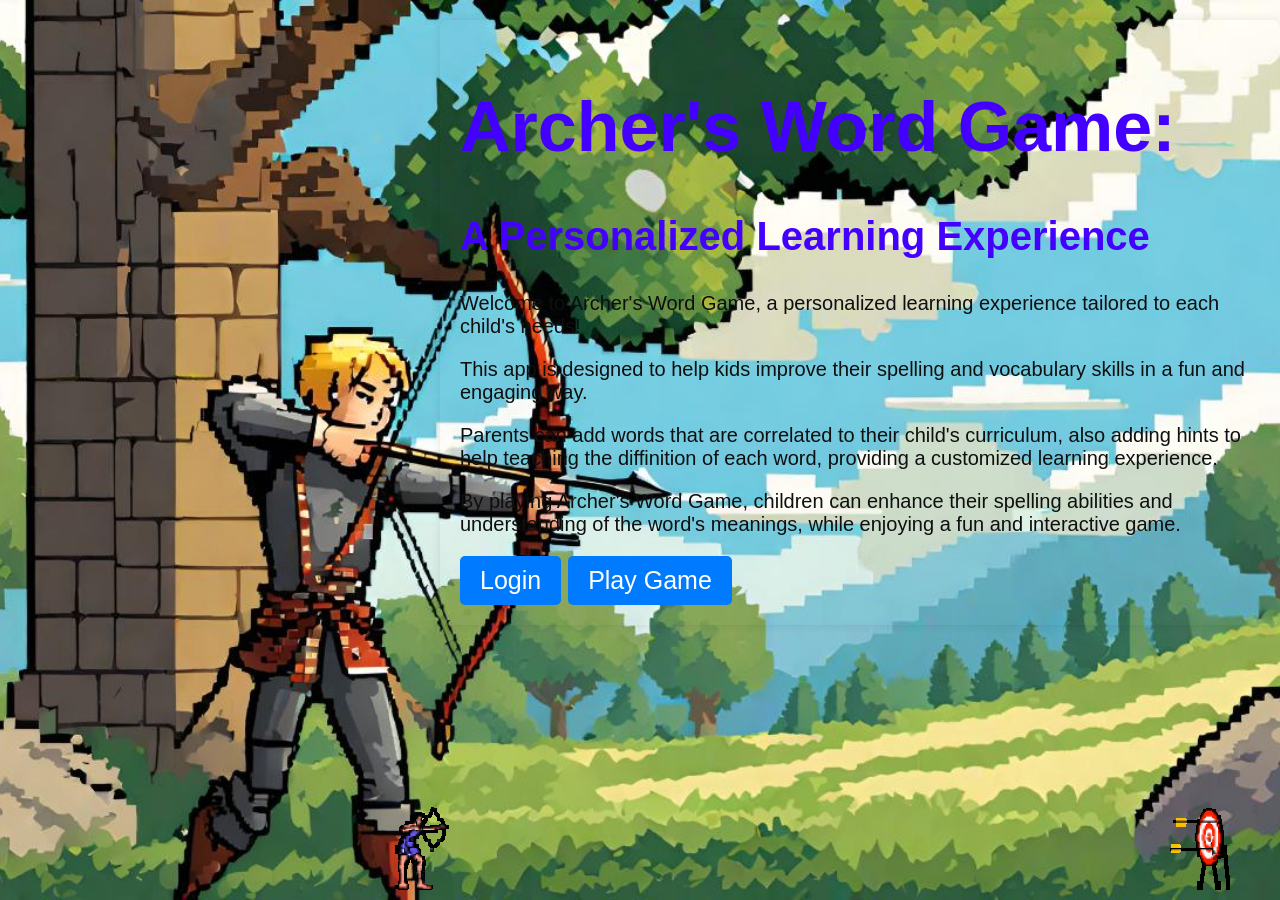
==== Index.html @ f86b3054 "Update and rename Archer_m1.html to Index.html" ====
<!DOCTYPE html>
<html lang="en">
<head>
    <meta charset="UTF-8">
    <meta name="viewport" content="width=device-width, initial-scale=1.0">
    <title>Archer's App: Personalized Learning Experience</title>
    <style>
    
              body {
            background: url('Archer_1.jpg') no-repeat center center fixed;
            background-size: cover;
            margin: 0;  
            font-family: Arial, sans-serif;
            margin: 0;
            padding: 0;
            background-color: #f0f0f0;
        }
        .container {
            border-radius: 8px;
            box-shadow: 0 0 10px rgba(0, 0, 0, 0.1);           
                max-width: 800px;
                margin: 20px auto;
                padding: 20px;
                background-color: rgba(255, 255, 255, 0); /* Transparent white background */
                border-radius: 8px; 
                font-size:25px; 
                float: right; /* Set the container to float left */   
            }
   
        h1 {
            color: #333;
        }
        p {
            color: #666;
        }
        .btn {
            display: inline-block;
            padding: 10px 20px;
            background-color: #007bff;
            color: #fff;
            text-decoration: none;
            border-radius: 5px;
            transition: background-color 0.3s ease;
        }
        .btn:hover {
            background-color: #0056b3;
        }
        h1 {
            color: #4400ff; /* Change to your desired color value */
            font-size:70px;
        }
        h2 {
            color: #4400ff; /* Change to your desired color value */
            font-size:40px;
        }
        p {
            color: #0f0f0f; /* Change to your desired color value */
            font-size:20px;
        }

    </style>
</head>
<body>
    <div class="container">
        <h1>Archer's Word Game:</h1>
        <h2>A Personalized Learning Experience</h2>
        <p>Welcome to Archer's Word Game, a personalized learning experience tailored to each child's needs!</p>
        <p>This app is designed to help kids improve their spelling and vocabulary skills in a fun and engaging way.</p>
        <p>Parents can add words that are correlated to their child's curriculum, also adding hints to help teaching the diffinition of each word, providing a customized learning experience.</p>
        <p>By playing Archer's Word Game, children can enhance their spelling abilities and understanding of the word's meanings, while enjoying a fun and interactive game.</p>
        <a href="#" class="btn" id="loginBtn">Login</a>
        <a href="#" class="btn" id="playBtn">Play Game</a>
    </div>
    <img id="gif-image3" src="archer3.gif" alt="GIF" style="position: absolute; bottom: 10px; right: 50px;" />

    <script>


// Preload the new image from the specified directory path
var backgroundImage = new Image();
backgroundImage.onload = function() {
    // Create a canvas element to convert the image to a data URL
    var canvas = document.createElement('canvas');
    var ctx = canvas.getContext('2d');
    canvas.width = this.width;
    canvas.height = this.height;
    ctx.drawImage(this, 0, 0);
    
    // Convert the image to a data URL
    var dataURL = canvas.toDataURL();

    // Store the data URL in local storage
    localStorage.setItem('backgroundImage', dataURL);

    // Set the new background image
    document.body.style.backgroundImage = 'url(' + dataURL + ')';
};
backgroundImage.src = 'Archer_1.jpg';

        // JavaScript code to handle login button click event
        document.getElementById('loginBtn').addEventListener('click', function(event) {
            event.preventDefault();
            // Add your code here to collect user info and store it in local storage
            window.location.href = "Sub_login.html";        
        });
        
 // JavaScript code to handle play game button click event
 document.getElementById('playBtn').addEventListener('click', function(event) {
    event.preventDefault();
    // Add your code here to redirect users to the game page
  
    window.location.href = "Archer_Gallows.html";
  
});
    </script>
</body>
</html>
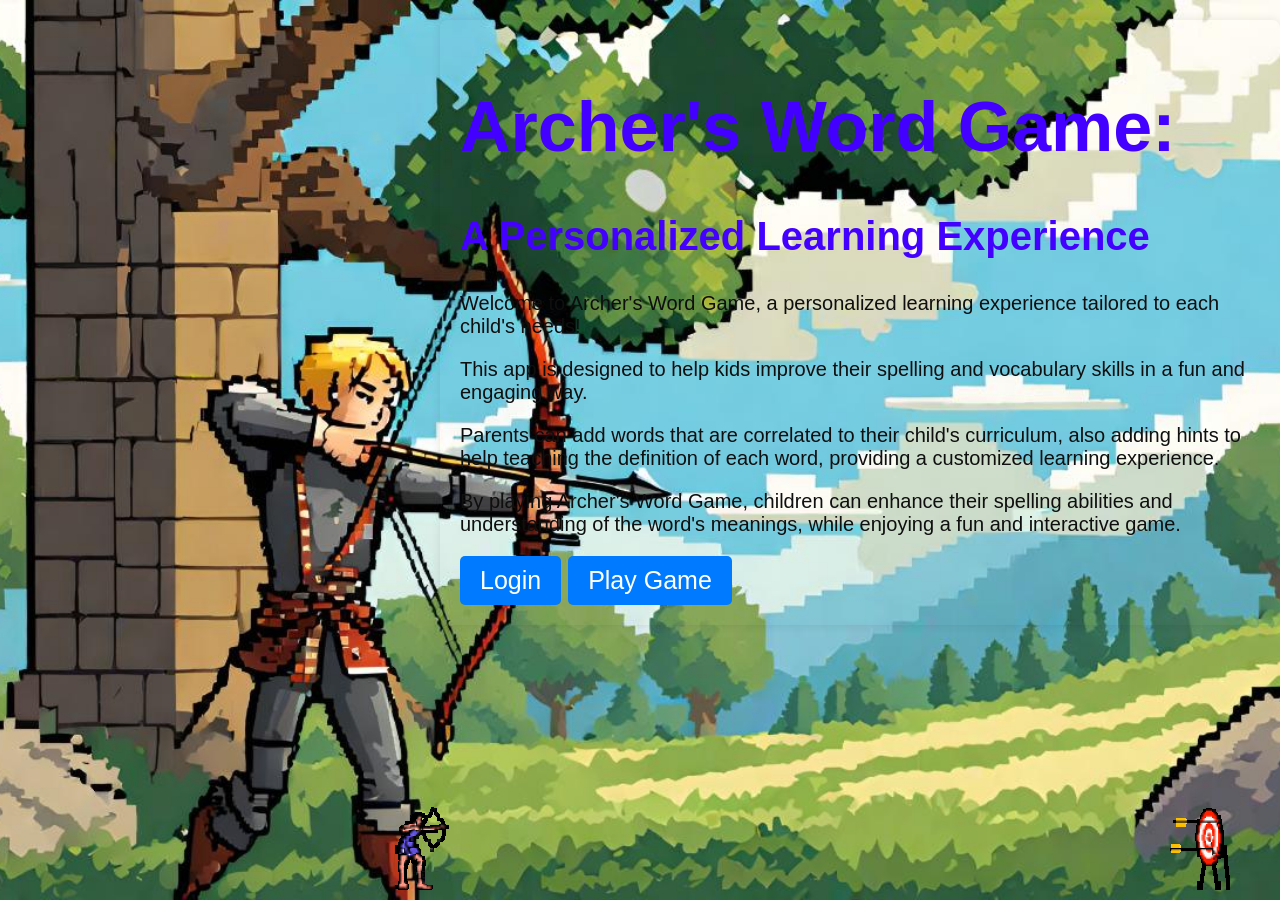
==== commit 22f9899d: "Update and rename Archer_m1.html to Index.html" ====
--- a/Index.html
+++ b/Index.html
@@ -66,7 +66,7 @@
         <h2>A Personalized Learning Experience</h2>
         <p>Welcome to Archer's Word Game, a personalized learning experience tailored to each child's needs!</p>
         <p>This app is designed to help kids improve their spelling and vocabulary skills in a fun and engaging way.</p>
-        <p>Parents can add words that are correlated to their child's curriculum, also adding hints to help teaching the diffinition of each word, providing a customized learning experience.</p>
+        <p>Parents can add words that are correlated to their child's curriculum, also adding hints to help teaching the definition of each word, providing a customized learning experience.</p>
         <p>By playing Archer's Word Game, children can enhance their spelling abilities and understanding of the word's meanings, while enjoying a fun and interactive game.</p>
         <a href="#" class="btn" id="loginBtn">Login</a>
         <a href="#" class="btn" id="playBtn">Play Game</a>
